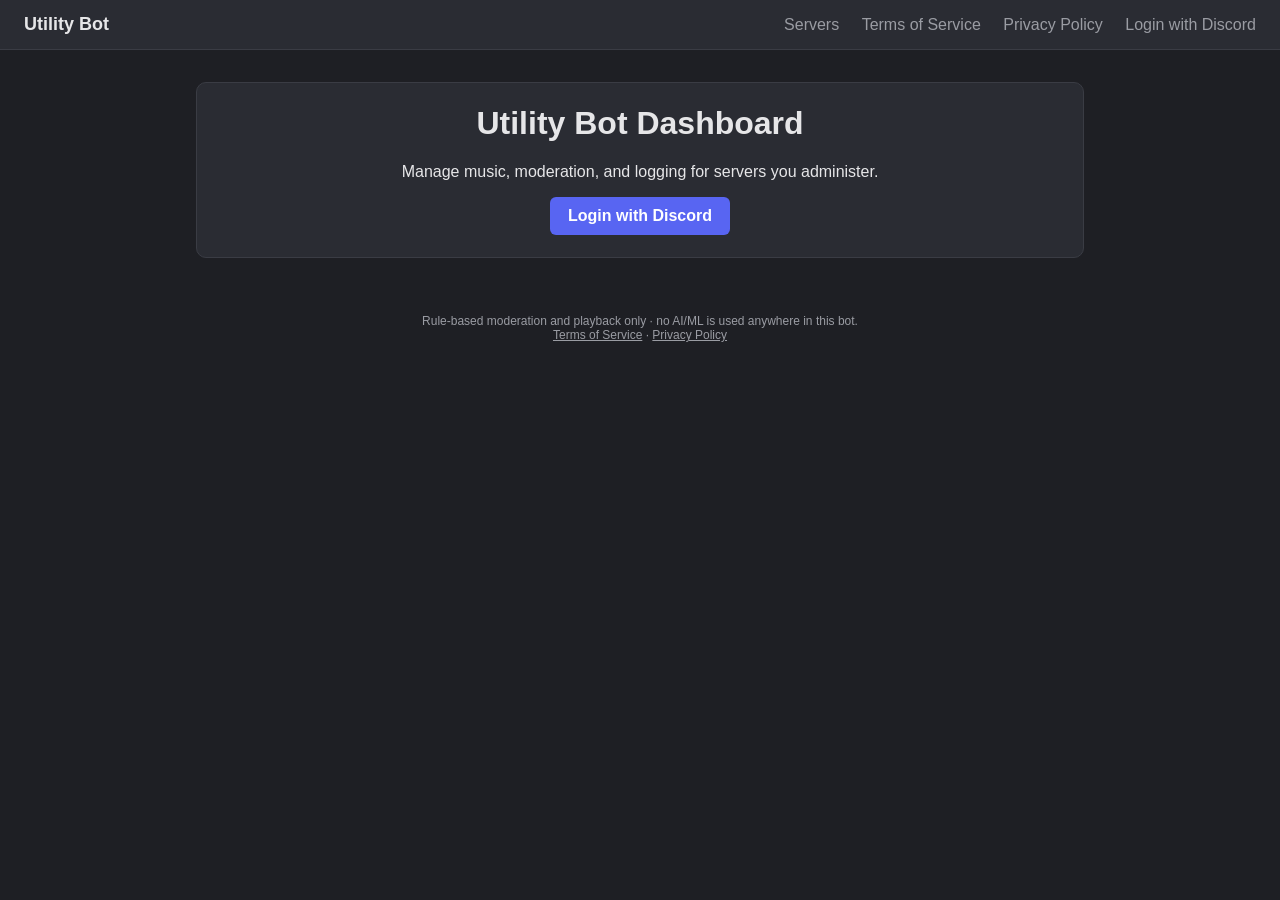
==== login.html @ 230bf1b3 "Add files via upload" ====
<!DOCTYPE html>
<html lang="en">
<head>
  <meta charset="UTF-8">
  <meta name="viewport" content="width=device-width, initial-scale=1.0">
  <title>Login — Utility Bot</title>
  <link rel="stylesheet" href="style.css">
</head>
<body>
  <nav class="topbar">
    <a class="brand" href="index.html">Utility Bot</a>
    <div class="nav-links">
      <a href="servers.html">Servers</a>
      <a href="terms.html">Terms of Service</a>
      <a href="privacy.html">Privacy Policy</a>
      <a href="login.html">Login with Discord</a>
    </div>
  </nav>
  <main class="container">
    
<div class="card centered">
  <h1>Utility Bot Dashboard</h1>
  <p>Manage music, moderation, and logging for servers you administer.</p>
  <a class="btn btn-primary" href="#" onclick="alert('Discord OAuth requires a backend and cannot run on GitHub Pages alone.'); return false;">Login with Discord</a>
</div>

  </main>
  <footer class="footer">
    Rule-based moderation and playback only · no AI/ML is used anywhere in this bot.
    <br>
    <a href="terms.html">Terms of Service</a> · <a href="privacy.html">Privacy Policy</a>
  </footer>
</body>
</html>
---- style.css ----
:root {
  --bg: #1e1f24;
  --card: #2a2c33;
  --accent: #5865f2;
  --text: #e6e6e8;
  --muted: #9a9ca3;
  --danger: #ed4245;
  --good: #3ba55d;
}

* { box-sizing: border-box; }

body {
  margin: 0;
  background: var(--bg);
  color: var(--text);
  font-family: -apple-system, BlinkMacSystemFont, "Segoe UI", Roboto, sans-serif;
}

.topbar {
  display: flex;
  justify-content: space-between;
  align-items: center;
  padding: 14px 24px;
  background: var(--card);
  border-bottom: 1px solid #3a3c44;
}

.brand { color: var(--text); font-weight: 700; text-decoration: none; font-size: 18px; }
.nav-links a { color: var(--muted); text-decoration: none; margin-left: 18px; }
.nav-links a:hover { color: var(--text); }
.nav-user { margin-left: 18px; color: var(--text); font-weight: 600; }

.container { max-width: 920px; margin: 32px auto; padding: 0 16px; }

.card {
  background: var(--card);
  border-radius: 10px;
  padding: 22px 26px;
  margin-bottom: 20px;
  border: 1px solid #3a3c44;
}

.centered { text-align: center; }

h1 { margin-top: 0; }
h2 { font-size: 16px; text-transform: uppercase; letter-spacing: .04em; color: var(--muted); margin-top: 24px; }

.muted { color: var(--muted); }

.btn {
  display: inline-block;
  padding: 10px 18px;
  border-radius: 6px;
  text-decoration: none;
  font-weight: 600;
  border: none;
  cursor: pointer;
}
.btn-primary { background: var(--accent); color: white; }
.btn-primary:hover { background: #4752c4; }

.grid {
  display: grid;
  grid-template-columns: repeat(auto-fill, minmax(180px, 1fr));
  gap: 16px;
}

.server-card { text-align: center; }
.server-icon { width: 64px; height: 64px; border-radius: 50%; object-fit: cover; margin-bottom: 10px; }
.server-icon.placeholder {
  display: flex; align-items: center; justify-content: center;
  background: var(--accent); font-size: 28px; font-weight: 700; margin: 0 auto 10px;
}
.server-name { font-weight: 600; margin-bottom: 12px; }

.badge { display: inline-block; padding: 4px 10px; border-radius: 12px; font-size: 12px; }
.badge-muted { background: #3a3c44; color: var(--muted); }
.badge-warn { background: #4a3a1e; color: #e8b34c; }

.stats-grid { display: grid; grid-template-columns: repeat(auto-fit, minmax(140px, 1fr)); gap: 14px; }
.stat { background: #1e1f24; border-radius: 8px; padding: 14px; text-align: center; }
.stat-value { display: block; font-size: 22px; font-weight: 700; }
.stat-label { display: block; font-size: 12px; color: var(--muted); margin-top: 4px; }

.toggle-row { display: flex; align-items: center; gap: 12px; margin-bottom: 10px; }
.switch { position: relative; display: inline-block; width: 42px; height: 24px; }
.switch input { opacity: 0; width: 0; height: 0; }
.slider {
  position: absolute; cursor: pointer; top: 0; left: 0; right: 0; bottom: 0;
  background-color: #4a4c54; border-radius: 24px; transition: .2s;
}
.slider::before {
  position: absolute; content: ""; height: 18px; width: 18px; left: 3px; bottom: 3px;
  background-color: white; border-radius: 50%; transition: .2s;
}
.switch input:checked + .slider { background-color: var(--good); }
.switch input:checked + .slider::before { transform: translateX(18px); }

select, textarea, input[type="number"] {
  width: 100%;
  padding: 8px 10px;
  background: #1e1f24;
  color: var(--text);
  border: 1px solid #3a3c44;
  border-radius: 6px;
  font-family: inherit;
}

.field-row { display: flex; gap: 16px; flex-wrap: wrap; }
.field-row label { flex: 1; min-width: 140px; display: block; margin-bottom: 10px; font-size: 13px; color: var(--muted); }

.log-table { width: 100%; border-collapse: collapse; font-size: 13px; }
.log-table th, .log-table td { text-align: left; padding: 8px; border-bottom: 1px solid #3a3c44; }
.log-table th { color: var(--muted); font-weight: 600; }

.footer { text-align: center; color: var(--muted); font-size: 12px; padding: 24px; }
.footer a { color: var(--muted); }

.legal { max-width: 760px; margin: 0 auto; line-height: 1.6; }
.legal h2 { color: var(--text); text-transform: none; letter-spacing: normal; font-size: 18px; margin-top: 28px; }
.legal ul { padding-left: 22px; }
.legal a { color: var(--accent); }

@media (max-width: 700px) {
  .topbar { flex-direction: column; gap: 12px; align-items: flex-start; }
  .nav-links a { margin-left: 0; margin-right: 14px; }
  .nav-user { margin-left: 0; margin-right: 14px; }
  .log-table { display: block; overflow-x: auto; white-space: nowrap; }
}
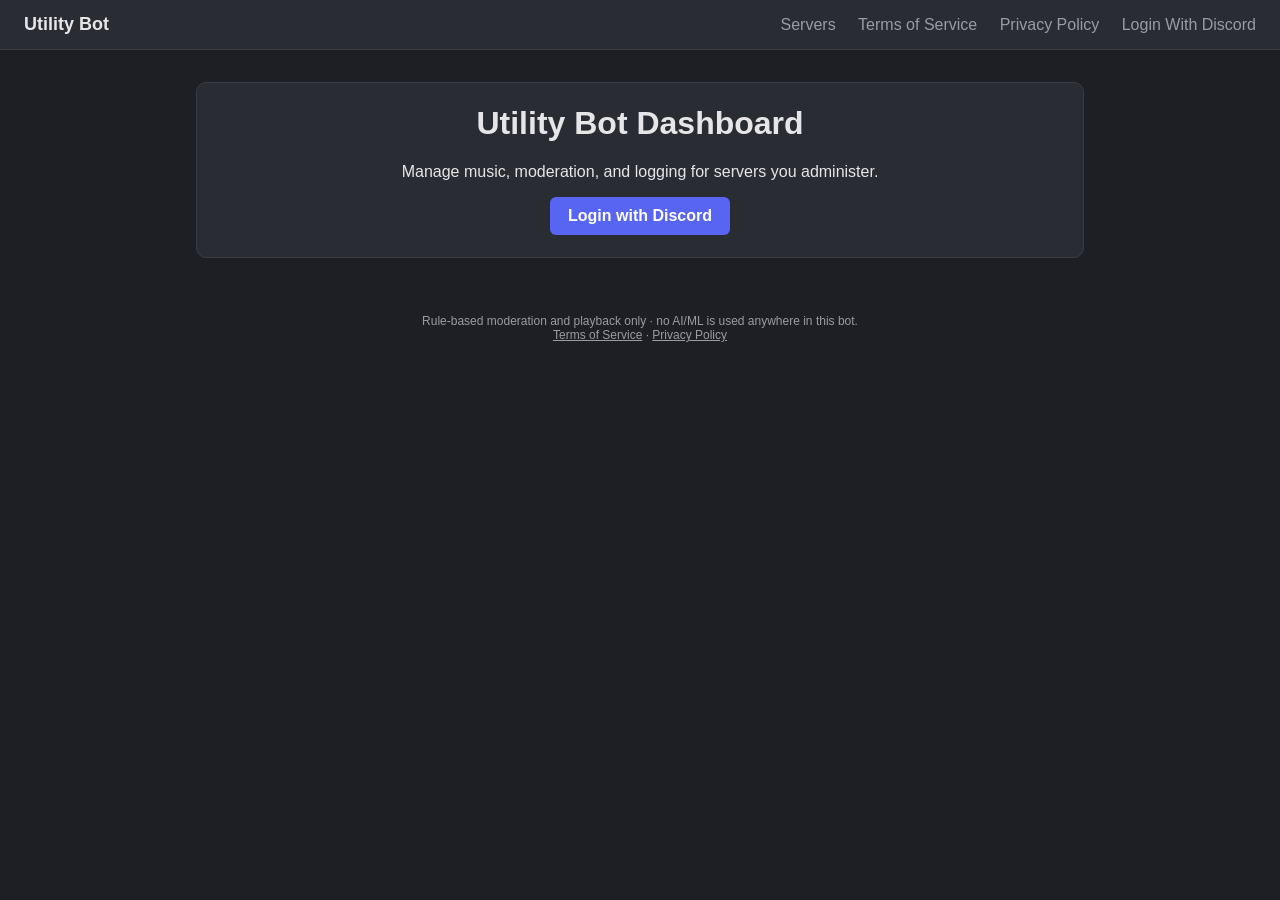
==== commit 81f781b9: "Update login.html" ====
--- a/login.html
+++ b/login.html
@@ -13,7 +13,8 @@
       <a href="servers.html">Servers</a>
       <a href="terms.html">Terms of Service</a>
       <a href="privacy.html">Privacy Policy</a>
-      <a href="login.html">Login with Discord</a>
+     <a href="/.netlify/functions/discord-auth"/>Login With Discord</a>
+    
     </div>
   </nav>
   <main class="container">
@@ -31,4 +32,4 @@
     <a href="terms.html">Terms of Service</a> · <a href="privacy.html">Privacy Policy</a>
   </footer>
 </body>
-</html>+</html>
